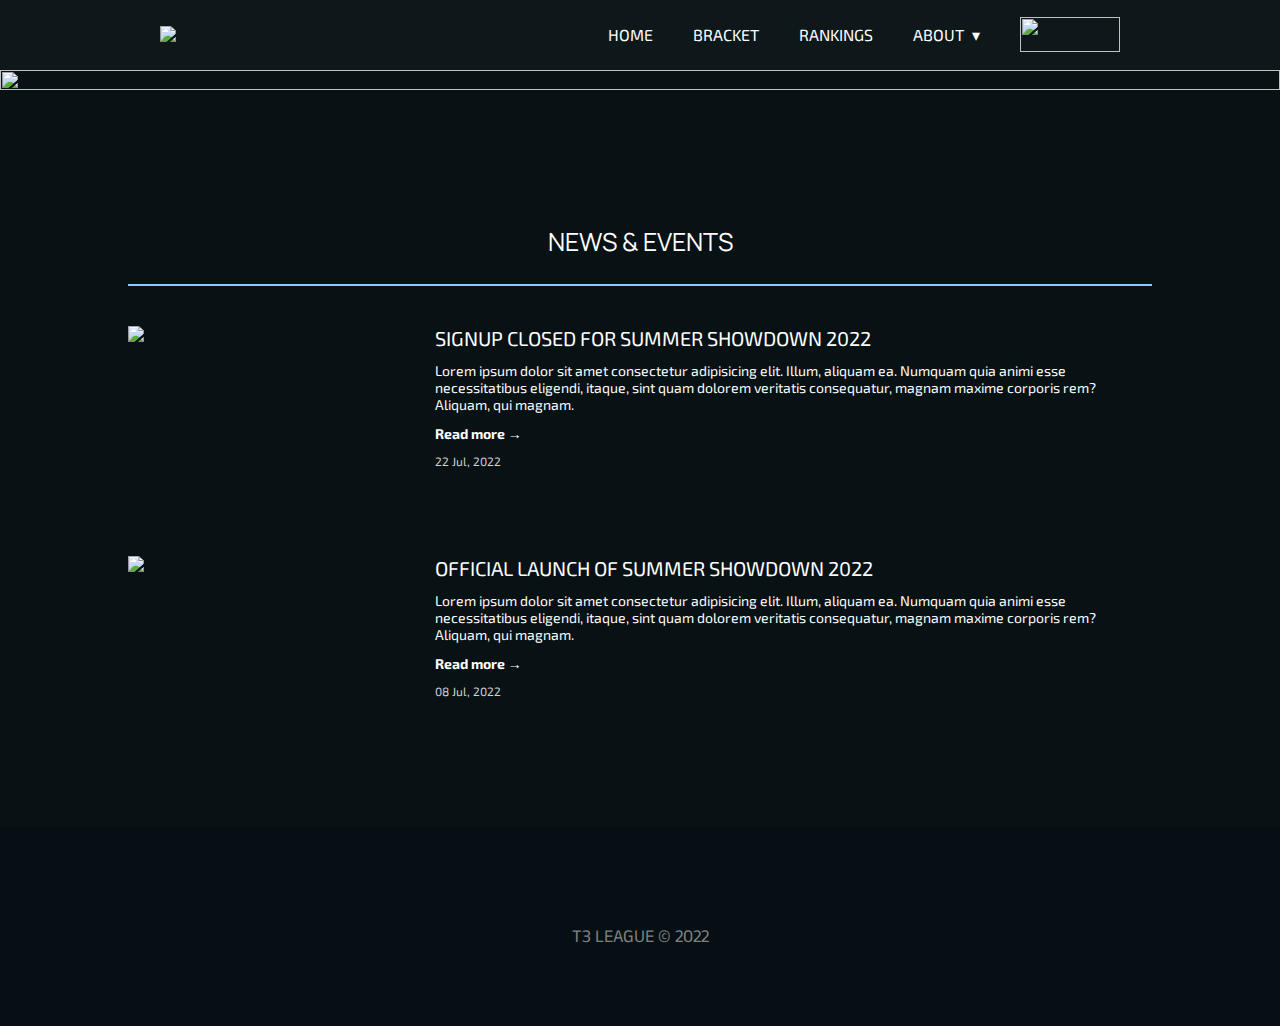
==== index.html @ d56f61c8 "Add files via upload" ====
<!DOCTYPE html>
<html lang="en">
<head>
    <meta charset="UTF-8">
    <meta http-equiv="X-UA-Compatible" content="IE=edge">
    <meta name="viewport" content="width=device-width, initial-scale=1.0">
    
    <title>T3 League</title>
    <link rel="icon" type="image" href="/src/icon.png">
    <link rel="stylesheet" href="tester.css"/>
    <link rel="stylesheet" href="index.css"/>
    <link rel="stylesheet" href="footer.css"/>
    <link rel="preconnect" href="https://fonts.googleapis.com">

    <script
    src="https://code.jquery.com/jquery-3.6.0.js"
    integrity="sha256-H+K7U5CnXl1h5ywQfKtSj8PCmoN9aaq30gDh27Xc0jk="
    crossorigin="anonymous"></script>
    
</head>
<body style="background-color:#081215; color:white;">
    <!--<iframe src="https://challonge.com/SummerShowdown2022/module"
     width="60%" height="500" frameborder="0" scrolling="auto" allowtransparency="true"></iframe>-->

     <!--Responsive Navigation Bar
        https://codepen.io/hitensharma/pen/dybryGE-->
        <script>
            (function($) { // Begin jQuery
  $(function() { // DOM ready
    $("nav ul li a:not(:only-child)").click(function(e) {
      $(this).siblings(".nav-dropdown").toggle();
      $(".nav-dropdown").not($(this).siblings()).hide();
      e.stopPropagation();
    });
    $("html").click(function() {
      $(".nav-dropdown").hide();
    });
    $("#nav-toggle").click(function() {
      $("nav ul").toggle();
    });
    // Hamburger to X toggle
    document.querySelector("#nav-toggle").addEventListener("click", function() {
      this.classList.toggle("active");
    });
  }); // end DOM ready
})(jQuery); // end jquery
        </script>
        <section class="navigation">
            <div class="nav-container">
              <div class="brand"><a href="index.html"><img src="src/icon.png" style="width:60px; padding-top: 5px;"></a></div>
              <nav>
                <div class="nav-mobile"><a id="nav-toggle" href="#!"><span>
                </span></a></div>
                <ul class="nav-list">
                  <li><a href="index.html">Home</a></li>
                  <li><a href="bracket.html">bracket</a></li>
                  <li><a href="newranking.html">rankings</a></li>
                    <li><a href="#!">about</a>
                        <ul class="nav-dropdown">
                            <li><a href="about.html">about us</a></li>
                            <li><a href="staff.html">management</a></li>
                          </ul></li>
                    <li><a style="line-height: 10px; padding-top: 17px;" href="https://discord.gg/WFdshknwvv" class="discox"><img src="/src/discord.png" style="width: 100px; height: 35px;"></a></li>
                </ul>
              </nav>
            </div>
          </section>

    <!--Responsive Navigation Bar ends here-->
    
    <div class="home-title">
        <img src="/src/junebanner.jpg" class="webimg">
        <img src="/src/squarebanner.jpg" class="mobileimg">
    </div>

    <div class="news">
        <div class="news-title">
        NEWS & EVENTS
        </div>
        <div class="hr"> 
        </div>
    </div>
    
    <!--News Articles-->
    <div class="articles-box">
        <!-- Article 1 Start-->
        <div class="article-one">
            <div class="article-one-image">
                <img src="/src/banner.jpg">
            </div>
            <div class="article-one-title">
                <a href="/article.html">SIGNUP CLOSED FOR SUMMER SHOWDOWN 2022</a>
            </div>
            <div class="article-one-content">
                Lorem ipsum dolor sit amet consectetur adipisicing elit. Illum, aliquam ea. Numquam quia animi esse necessitatibus eligendi, itaque, sint quam dolorem veritatis consequatur, magnam maxime corporis rem? Aliquam, qui magnam.
            </div>
            <div class="article-one-read">
                <a href="/article.html">Read more →</a>
            </div>
            <div class="article-one-date">
                22 Jul, 2022
            </div>

        </div>
        <!-- Article 1 End-->
        <!-- Article 2 Start-->
        <div class="article-one">
            <div class="article-one-image">
                <img src="/src/banner.jpg">
            </div>
            <div class="article-one-title">
                <a href="/page2">OFFICIAL LAUNCH OF SUMMER SHOWDOWN 2022</a>
            </div>
            <div class="article-one-content">
                Lorem ipsum dolor sit amet consectetur adipisicing elit. Illum, aliquam ea. Numquam quia animi esse necessitatibus eligendi, itaque, sint quam dolorem veritatis consequatur, magnam maxime corporis rem? Aliquam, qui magnam.
            </div>
            <div class="article-one-read">
                <a href="/article.html">Read more →</a>
            </div>
            <div class="article-one-date">
                08 Jul, 2022
            </div>

        </div>
        <!-- Article 2 End-->


    </div>

    <!--Footer Start-->
    <script src="https://kit.fontawesome.com/a2797de97d.js" crossorigin="anonymous"></script>
    <div class="footer">
        <div class="icons">
            <a href="https://discord.gg/WFdshknwvv" class="fa-brands fa-discord fa-2xl"></i></a>
            <a href="https://twitter.com/T3League2022" class="fa-brands fa-twitter fa-2xl"></i></a>
            <a href="https://www.twitch.tv/lemooons1_1" class="fa-brands fa-twitch fa-2xl"></i></a>
            <a href="https://www.youtube.com/channel/UCcezXBNJGCLRmtCEFor0mzw" class="fa-brands fa-youtube fa-2xl"></i></a>
            
        </div>
        <div class="footer-text">
            T3 League © 2022
        </div>
    
    </div>
    <!--Footer End-->
    
</body>
</html>
---- tester.css ----
@import url('https://fonts.googleapis.com/css2?family=Exo+2&display=swap');

body {
  margin: 0;
}

a { text-decoration: none; color:white; }
a:visited { text-decoration: none; }
a:hover { text-decoration: none; }
a:focus { text-decoration: none; }
a:hover, a:active { text-decoration: none; }


.navigation {
  z-index: 99;
  position: fixed;
  width: 100%;
  height: 70px;
  background: #0e181b; }


.brand {
  overflow: hidden;
  position: absolute;
  padding-left: 20px;
  float: left;
  line-height: 70px;
  text-transform: uppercase;
  font-size: 1.4em; }
  .brand a,
  .brand a:visited {
    color: #ffffff;
    text-decoration: none; }

.nav-container {
  max-width: 1000px;
  margin: 0 auto; }

nav {
  font-family: 'Exo 2', sans-serif;
  text-transform: uppercase;
  float: right; }
  nav ul {
    margin: 0;
    padding: 0;
    list-style: none; }
    nav ul li {
      float: left;
      position: relative; }
      nav ul li a {
        display: block;
        padding: 0 20px;
        line-height: 70px;
        background: #0e181b;
        color: #ffffff;
        text-decoration: none; }
        nav ul li a:hover {
          background: #2581DC;
          color: #ffffff; }
        nav ul li a:not(:only-child):after {
          padding-left: 4px;
          content: '  ▾'; }
      nav ul li ul li {
        min-width: 190px; }
        nav ul li ul li a {
          padding: 15px;
          line-height: 20px; }

.discox:hover{
  background: #0e181b;
}

.nav-dropdown {
  position: absolute;
  z-index: 1;
  box-shadow: 0 3px 12px rgba(0, 0, 0, 0.15);
  display: none; }

.nav-mobile {
  display: none;
  position: absolute;
  top: 0;
  right: 0;
  background: #0e181b;
  height: 70px;
  width: 70px; }

@media only screen and (max-width: 800px) {
  .nav-mobile {
    display: block; }

  nav {
    width: 100%;
    padding: 70px 0 15px; }
    nav ul {
      display: none; }
      nav ul li {
        float: none; }
        nav ul li a {
          padding: 15px;
          line-height: 20px; }
        nav ul li ul li a {
          padding-left: 30px; }

  .nav-dropdown {
    position: static; } }
@media screen and (min-width: 800px) {
  .nav-list {
    display: block !important; } }
#nav-toggle {
  position: absolute;
  left: 18px;
  top: 22px;
  cursor: pointer;
  padding: 10px 35px 16px 0; }
  #nav-toggle span,
  #nav-toggle span:before,
  #nav-toggle span:after {
    cursor: pointer;
    border-radius: 1px;
    height: 5px;
    width: 35px;
    background: #ffffff;
    position: absolute;
    display: block;
    content: '';
    transition: all 300ms ease-in-out; }
  #nav-toggle span:before {
    top: -10px; }
  #nav-toggle span:after {
    bottom: -10px; }
  #nav-toggle.active span {
    background-color: transparent; }
    #nav-toggle.active span:before, #nav-toggle.active span:after {
      top: 0; }
    #nav-toggle.active span:before {
      transform: rotate(45deg); }
    #nav-toggle.active span:after {
      transform: rotate(-45deg); }

article {
  max-width: 1000px;
  margin: 0 auto;
  padding: 10px; }
---- index.css ----
@import url('https://fonts.googleapis.com/css2?family=Manrope&family=Potta+One&display=swap');
@import url('https://fonts.googleapis.com/css2?family=Exo+2&display=swap');


a{
 text-decoration: none;
}

.home-title{
    position: relative;
    top:70px;
}

.home-title>img{
    position: relative;
    width: 100%;
    height:650px;
    object-fit: cover;
}

.webimg{
    display: block;
}

.mobileimg{
    display: none;
}

@media only screen and (max-width: 1300px) {
.home-title>img{
    height: 100%;
}
}

@media only screen and (max-width: 500px) {
    .mobileimg{
        display: block;
    }

    .webimg{
        display: none;
    }
    }


.news{
    margin-top: 200px;
}

.news-title{
    text-align: center;
    font-size: 25px;
    font-family: 'Manrope', sans-serif;
    margin-bottom: 25px;
}

.hr{
    width: 80%;
    margin: 0 auto;
    border-top: 2px solid lightskyblue;
    
}

.articles-box{
    font-family: 'Exo 2', sans-serif;
    margin: 0 auto;
    margin-top: 40px;
    width:80%;
    height:500px;
}

.article-one{
    width:100%;
    height:190px;
    margin: 0 auto;
    margin-bottom: 40px;
}

.article-one-image{
    width:28%;
    height: 100%;
    float:left;
    margin-right: 20px;
}

.article-one-image>img{
    max-width: 100%;
    max-height: 100%;
}

.article-one-title{
    font-size: 20px;
}

.article-one-content{
    padding-top: 12px;
    font-size: 14px;
}

.article-one-read{
    padding-top: 12px;
    font-size: 14px;
    font-weight: bold;
}

.article-one-date{
    padding-top: 12px;
    font-size: 12px;
    color: lightgrey;
}

/*.article-one-link{
    background:none; 
    border:none;
    font-size: 20px;
    cursor: pointer;
}*/


@media only screen and (max-width: 800px) {
    .article-one{
        height:250px;
    }
    .articles-box{
        height: auto;
    }
}

@media only screen and (max-width: 538px) {
    .article-one{
        height:300px;
    }
    .articles-box{
        height: auto;
    }
}

@media only screen and (max-width: 375px) {
    .article-one{
        height:350px;
    }
    .articles-box{
        height: auto;
    }
}
---- footer.css ----
@import url('https://fonts.googleapis.com/css2?family=Anek+Latin&family=Manrope&family=Potta+One&display=swap');

a{
    text-decoration: none;
}

.footer{
    height: 200px;
    width: 100%;
    background-color: #061014;
    text-align: center;
}

.icons{
    padding-top: 60px;
}

.footer-text{
    padding-top: 40px;
    text-transform: uppercase;
    font-family: 'Anek Latin', sans-serif;
    color: gray;
    font-size: 18px;
}

.fa-discord:hover{
    color: lightskyblue
}

.fa-youtube:hover{
    color: rgb(249, 59, 59)
}

.fa-twitch:hover{
    color: purple;
}

.fa-twitter:hover{
    color: dodgerblue;
}
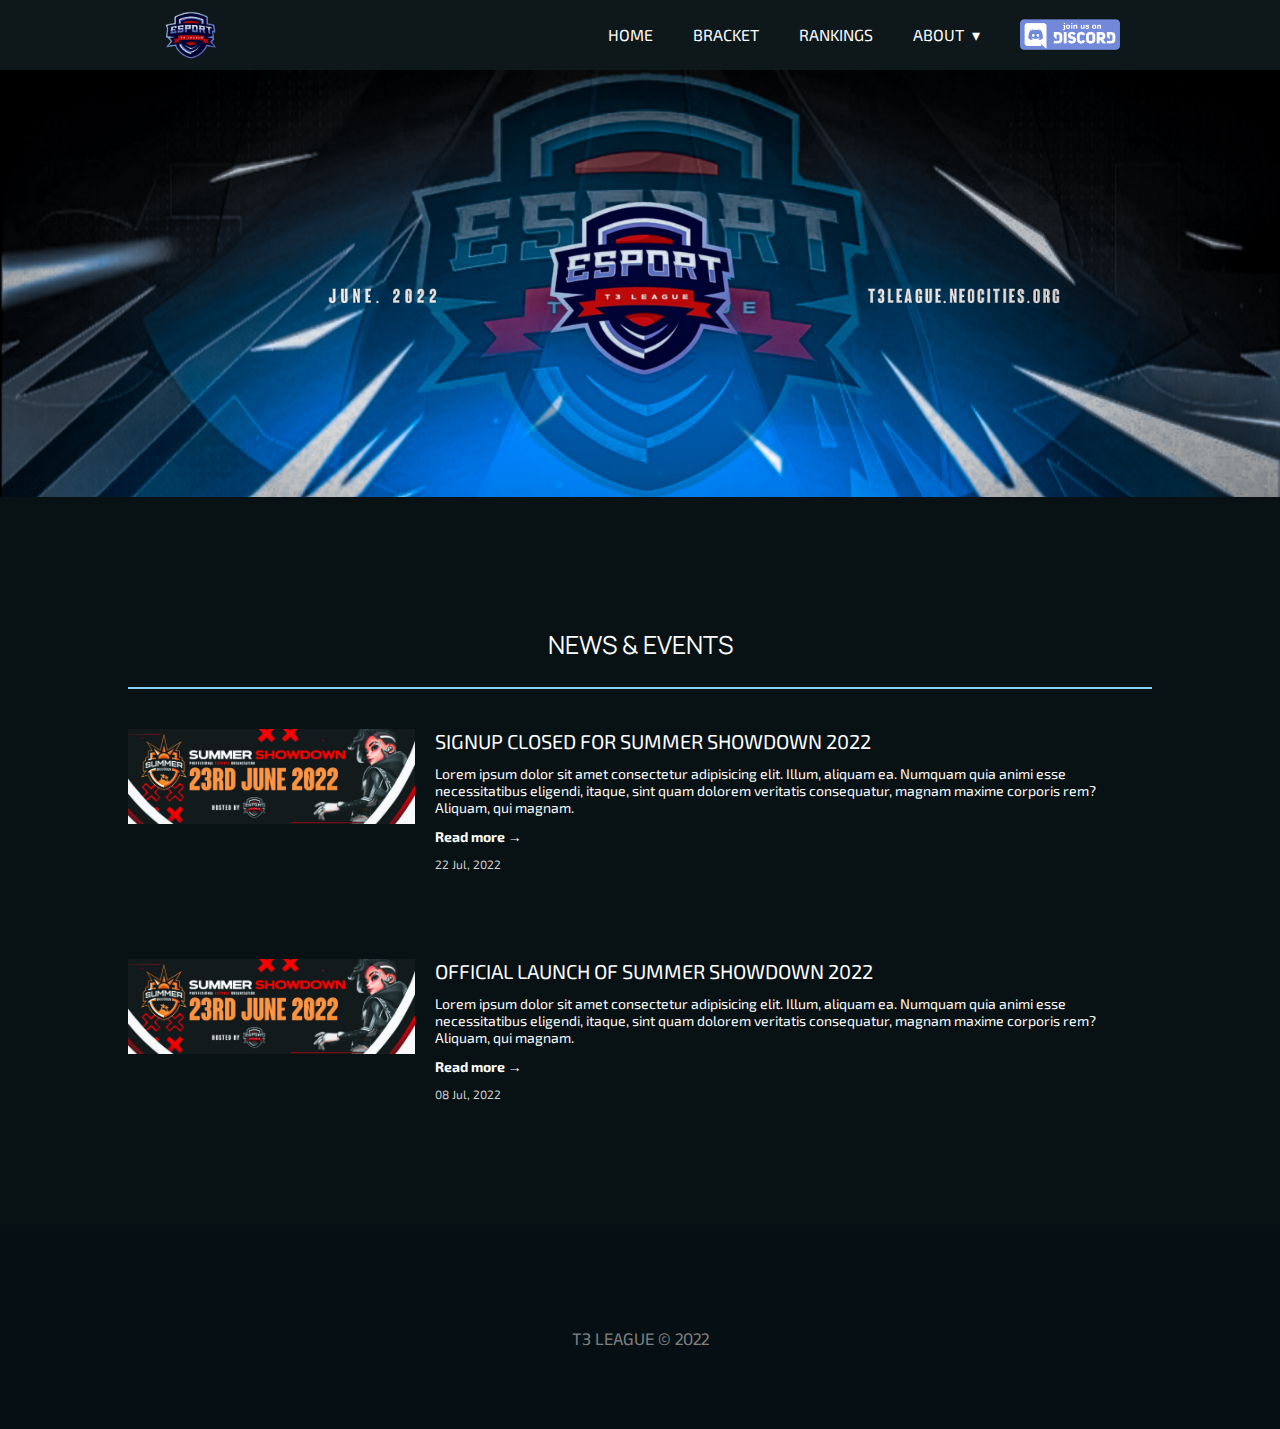
==== commit 5099e056: "changes 1" ====
--- a/index.html
+++ b/index.html
@@ -6,7 +6,7 @@
     <meta name="viewport" content="width=device-width, initial-scale=1.0">
     
     <title>T3 League</title>
-    <link rel="icon" type="image" href="/src/icon.png">
+    <link rel="icon" type="image" href="src/icon.png">
     <link rel="stylesheet" href="tester.css"/>
     <link rel="stylesheet" href="index.css"/>
     <link rel="stylesheet" href="footer.css"/>
@@ -60,7 +60,7 @@
                             <li><a href="about.html">about us</a></li>
                             <li><a href="staff.html">management</a></li>
                           </ul></li>
-                    <li><a style="line-height: 10px; padding-top: 17px;" href="https://discord.gg/WFdshknwvv" class="discox"><img src="/src/discord.png" style="width: 100px; height: 35px;"></a></li>
+                    <li><a style="line-height: 10px; padding-top: 17px;" href="https://discord.gg/WFdshknwvv" class="discox"><img src="src/discord.png" style="width: 100px; height: 35px;"></a></li>
                 </ul>
               </nav>
             </div>
@@ -69,8 +69,8 @@
     <!--Responsive Navigation Bar ends here-->
     
     <div class="home-title">
-        <img src="/src/junebanner.jpg" class="webimg">
-        <img src="/src/squarebanner.jpg" class="mobileimg">
+        <img src="src/junebanner.jpg" class="webimg">
+        <img src="src/squarebanner.jpg" class="mobileimg">
     </div>
 
     <div class="news">
@@ -86,16 +86,16 @@
         <!-- Article 1 Start-->
         <div class="article-one">
             <div class="article-one-image">
-                <img src="/src/banner.jpg">
+                <img src="src/banner.jpg">
             </div>
             <div class="article-one-title">
-                <a href="/article.html">SIGNUP CLOSED FOR SUMMER SHOWDOWN 2022</a>
+                <a href="article.html">SIGNUP CLOSED FOR SUMMER SHOWDOWN 2022</a>
             </div>
             <div class="article-one-content">
                 Lorem ipsum dolor sit amet consectetur adipisicing elit. Illum, aliquam ea. Numquam quia animi esse necessitatibus eligendi, itaque, sint quam dolorem veritatis consequatur, magnam maxime corporis rem? Aliquam, qui magnam.
             </div>
             <div class="article-one-read">
-                <a href="/article.html">Read more →</a>
+                <a href="article.html">Read more →</a>
             </div>
             <div class="article-one-date">
                 22 Jul, 2022
@@ -106,16 +106,16 @@
         <!-- Article 2 Start-->
         <div class="article-one">
             <div class="article-one-image">
-                <img src="/src/banner.jpg">
+                <img src="src/banner.jpg">
             </div>
             <div class="article-one-title">
-                <a href="/page2">OFFICIAL LAUNCH OF SUMMER SHOWDOWN 2022</a>
+                <a href="article.html">OFFICIAL LAUNCH OF SUMMER SHOWDOWN 2022</a>
             </div>
             <div class="article-one-content">
                 Lorem ipsum dolor sit amet consectetur adipisicing elit. Illum, aliquam ea. Numquam quia animi esse necessitatibus eligendi, itaque, sint quam dolorem veritatis consequatur, magnam maxime corporis rem? Aliquam, qui magnam.
             </div>
             <div class="article-one-read">
-                <a href="/article.html">Read more →</a>
+                <a href="article.html">Read more →</a>
             </div>
             <div class="article-one-date">
                 08 Jul, 2022
